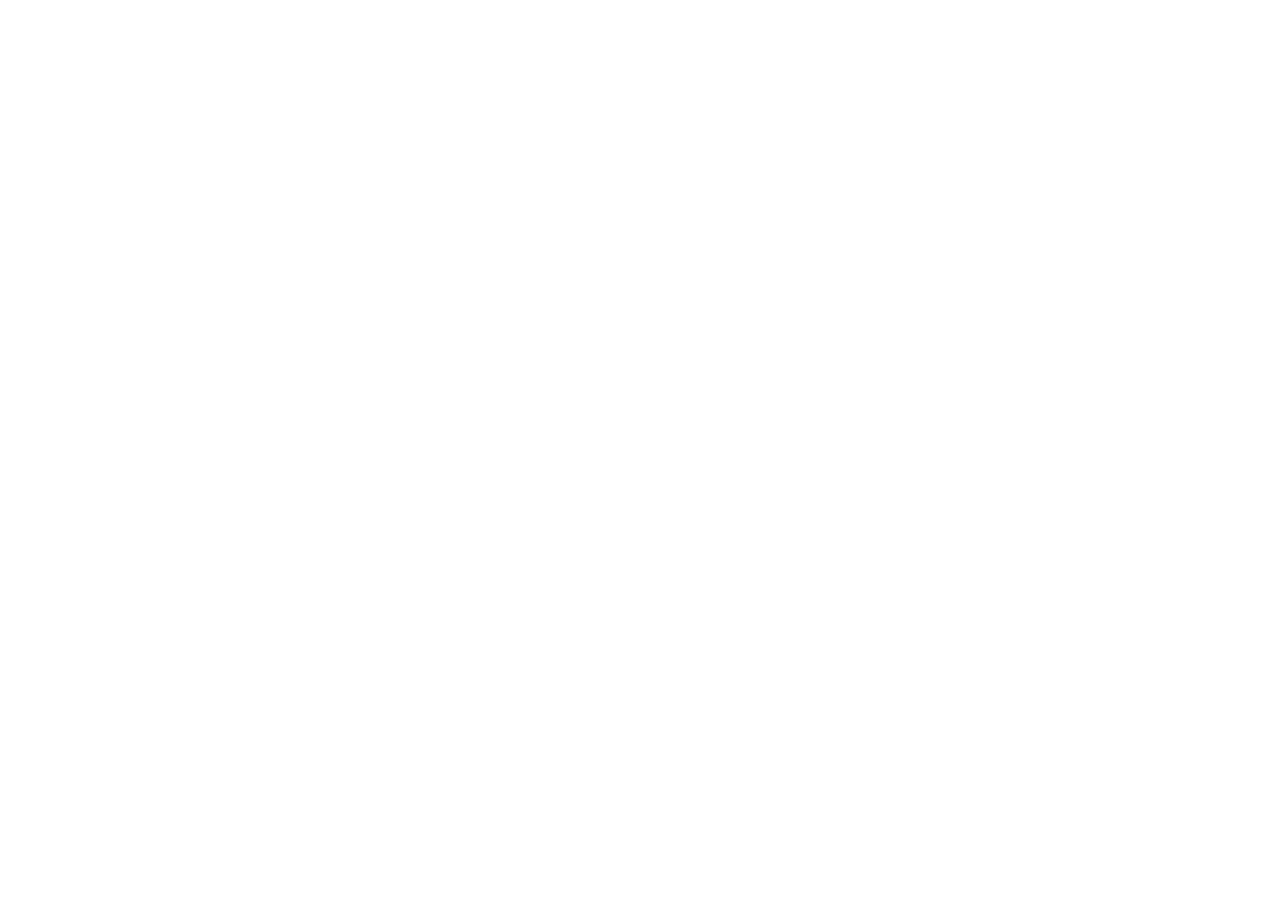
==== architects.html @ 996f66e0 "first commit" ====
<!DOCTYPE html>
<html lang="en">
<head>
    <meta charset="UTF-8">
    <meta http-equiv="X-UA-Compatible" content="IE=edge">
    <meta name="viewport" content="width=device-width, initial-scale=1.0">
    <title>Group of Architects</title>
    <link rel="stylesheet" href="styles/style.css">
</head>
<body>
    
</body>
</html>
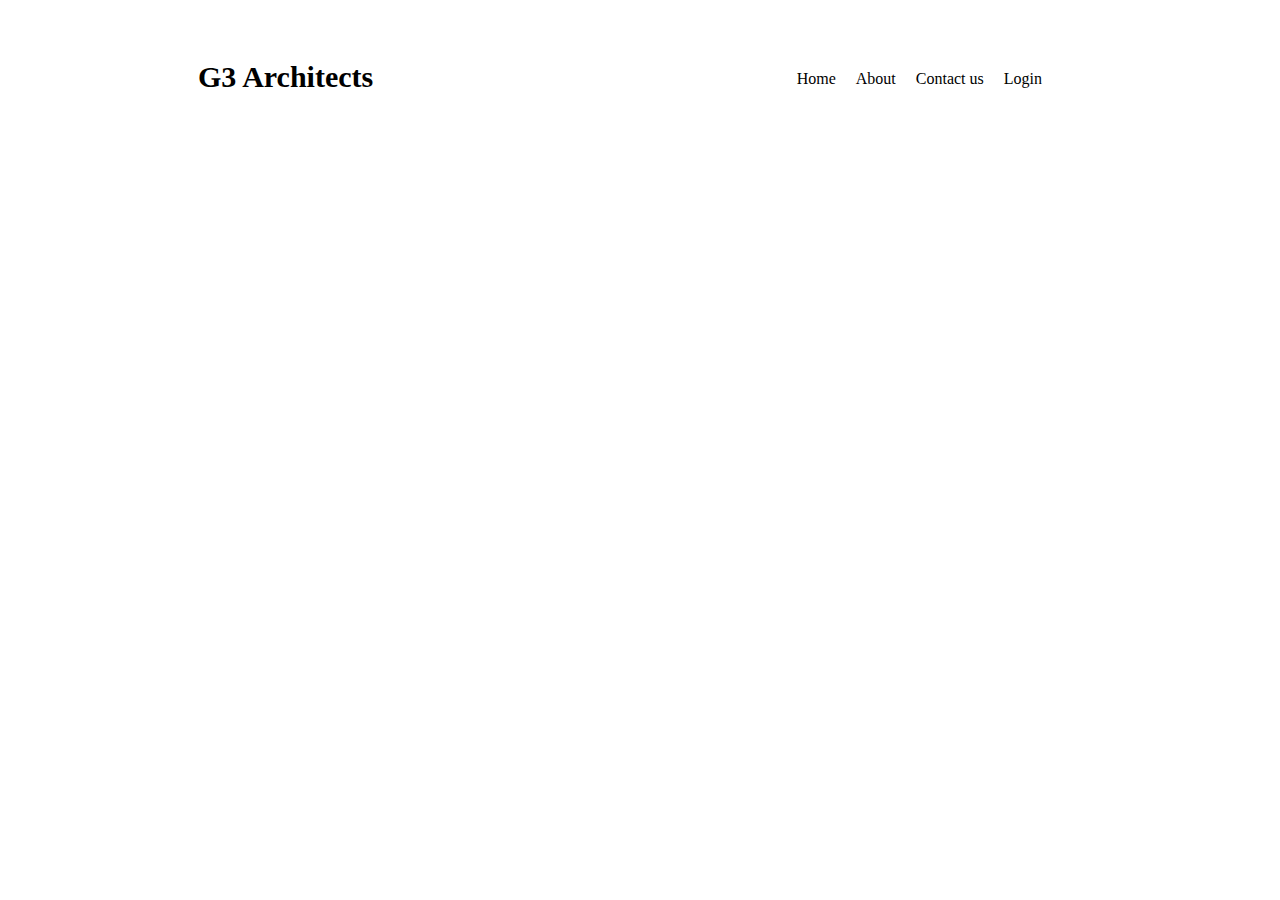
==== commit 438698a1: "sec commit" ====
--- a/architects.html
+++ b/architects.html
@@ -8,6 +8,18 @@
     <link rel="stylesheet" href="styles/style.css">
 </head>
 <body>
+<!-- header and nav -->
+    <header>
+        <nav>
+            <h3 class="nav-title">G3 Architects</h3>
+            <ul >
+                <li>Home</li>
+                <li>About</li>
+                <li>Contact us</li>
+                <li>Login</li>
+            </ul>
+        </nav>
+    </header>
     
 </body>
 </html>--- a/styles/style.css
+++ b/styles/style.css
@@ -0,0 +1,22 @@
+/* nav style */
+nav{
+    display: flex;
+    justify-content: space-between;
+    margin: 30px 190px;
+    font-family: 'Work Sans';
+    font-style: normal;
+    font-weight: 500px;
+}
+.nav-title{
+    font-size: 30px;
+   
+}
+nav ul{
+    list-style: none;
+    display: flex;
+    gap: 20px;
+    margin: 40px;
+    
+    
+}
+
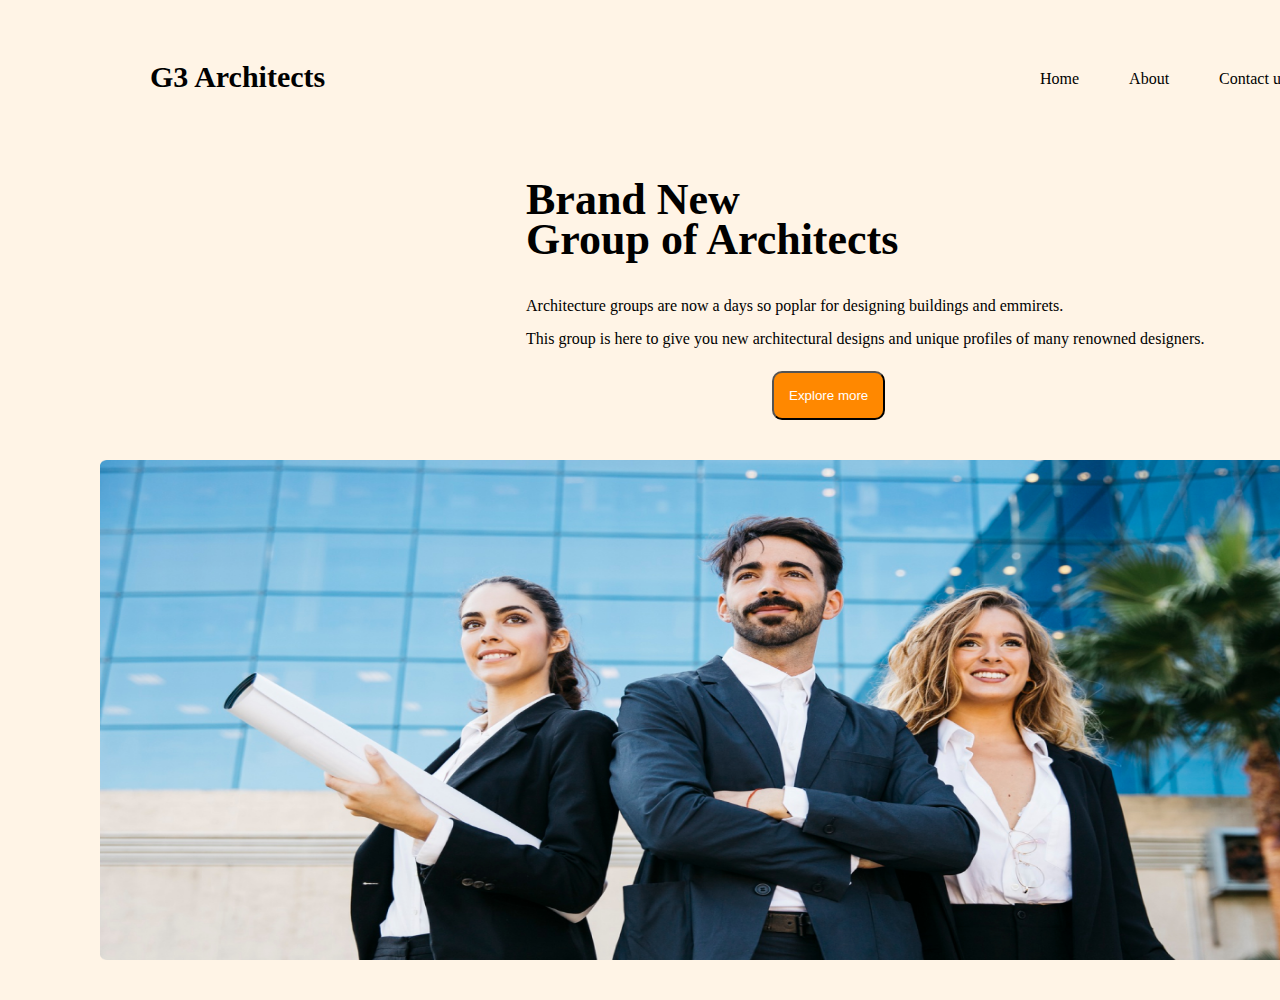
==== commit 4e2b32ca: "third" ====
--- a/architects.html
+++ b/architects.html
@@ -19,6 +19,19 @@
                 <li>Login</li>
             </ul>
         </nav>
+        <!-- header banner -->
+        <div class="container">
+            <div class="child-1">
+                <h1>Brand New <br> Group of Architects</h1>
+            <p>Architecture groups are now a days so poplar for designing buildings and emmirets.<br> This group is here to give you new architectural designs and unique profiles of many renowned designers. </p>
+            <button>Explore more</button> 
+            </div>
+             <div>
+                <img src="images/banner.png" alt="banner">
+             </div>
+
+        </div>
+       
     </header>
     
 </body>
--- a/styles/style.css
+++ b/styles/style.css
@@ -1,22 +1,72 @@
+@import url('https://fonts.googleapis.com/css2?family=Open+Sans&family=Poppins:wght@500&display=swap');
+body{
+    width: 1200px;
+}
+header{
+    position: absolute;
+    width: 1518.5px;
+    height: 1000px;
+    top: 0px;
+    left: 0px;
+    margin-bottom: 10px;
+    
+    background: rgba(255, 144, 14, 0.1);
+}
 /* nav style */
 nav{
     display: flex;
     justify-content: space-between;
-    margin: 30px 190px;
+    margin: 30px 150px;
     font-family: 'Work Sans';
     font-style: normal;
     font-weight: 500px;
 }
 .nav-title{
     font-size: 30px;
+    position: absolute;
    
 }
 nav ul{
+    position: absolute;
     list-style: none;
     display: flex;
-    gap: 20px;
-    margin: 40px;
+    gap: 50px;
+    margin-top: 40px;
+    margin-left: 850px;
     
     
 }
 
+/* header banner */
+.child-1{
+    
+    margin-left: 526px;
+    margin-top: 150px;
+   line-height: 33px;
+}
+.child-1 h1{
+    align-items: left;
+    
+
+    font-weight: 600;
+    font-size: 44px;
+    line-height: 40px;
+}
+.child-1 button{
+    margin-left: 246px;
+    padding: 15px;
+    border-radius: 10px;
+    color: white;
+    background-color: rgb(255, 136, 0);
+
+}
+.container img{
+    position: absolute;
+    height: 500px;
+    width: 1300px;
+    margin-top: 40px;
+    margin-left: 100px;
+    
+
+}
+
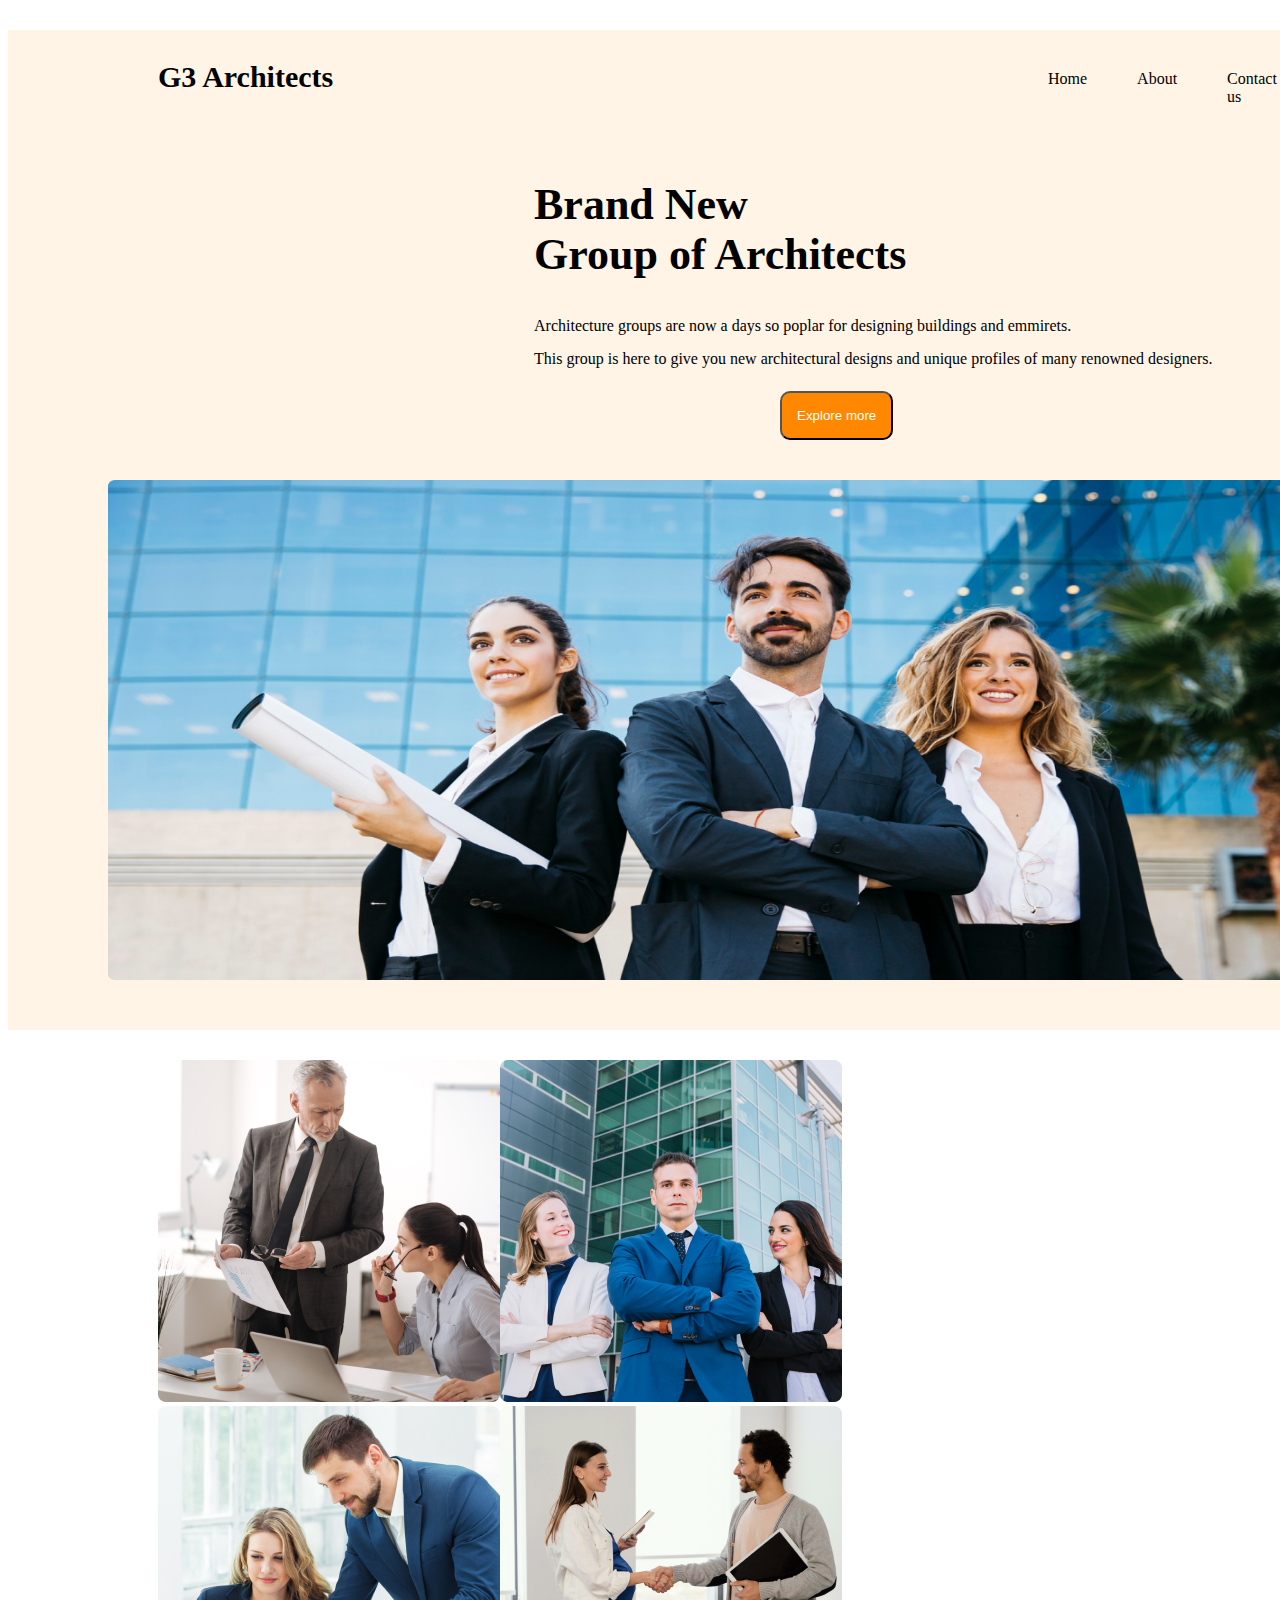
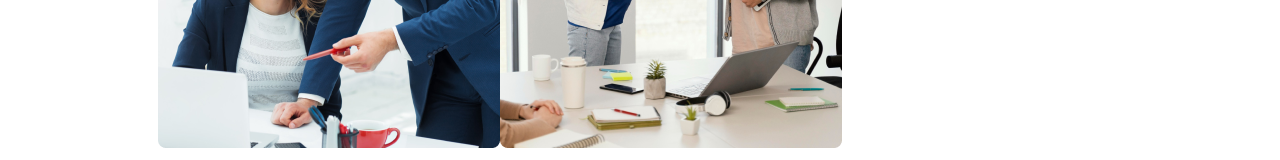
==== commit a2993824: "new" ====
--- a/architects.html
+++ b/architects.html
@@ -22,7 +22,10 @@
         <!-- header banner -->
         <div class="container">
             <div class="child-1">
-                <h1>Brand New <br> Group of Architects</h1>
+                <h1>Brand New <br>Group of Architects </h1>
+                
+                
+
             <p>Architecture groups are now a days so poplar for designing buildings and emmirets.<br> This group is here to give you new architectural designs and unique profiles of many renowned designers. </p>
             <button>Explore more</button> 
             </div>
@@ -33,6 +36,38 @@
         </div>
        
     </header>
+    <main>
+        <section>
+        <div class="quick-features">
+            
+            <div class="images-features">
+                
+                    <div class="images">
+                        <img src="images/team1.png" alt="">
+                    </div>
+                    <div class="images">
+                        <img src="images/team2.png" alt="">
+                    </div>
+                    <div class="images">
+                        <img src="images/team3.png" alt="">
+                    </div>
+                    <div class="images">
+                        <img src="images/team4.png" alt="">
+                    </div>
+            </div>    
+                <div class="child-2">
+                    
+                    <h1><span class="h-2">Quick list</span> <span class="h-3">of Our</span><br><span class="h-4">Features</span></h1>
+                    <p></p>
+                    <button> Explore more</button>
+                </div>
+               
+            
+
+        </div>
+    </section>
+
+    </main>
     
 </body>
 </html>--- a/styles/style.css
+++ b/styles/style.css
@@ -3,13 +3,10 @@
     width: 1200px;
 }
 header{
-    position: absolute;
-    width: 1518.5px;
+    
+    width: 1510px;
     height: 1000px;
-    top: 0px;
-    left: 0px;
-    margin-bottom: 10px;
-    
+   
     background: rgba(255, 144, 14, 0.1);
 }
 /* nav style */
@@ -50,7 +47,8 @@
 
     font-weight: 600;
     font-size: 44px;
-    line-height: 40px;
+    line-height: 50px;
+    
 }
 .child-1 button{
     margin-left: 246px;
@@ -66,7 +64,20 @@
     width: 1300px;
     margin-top: 40px;
     margin-left: 100px;
-    
+}
+/* section class quick features style */
+
+.quick-features{
+    display: flex;
+    margin-top: 30px;
+    margin-left: 150px ;
+}
+.images-features{
+    display: grid;
+    grid-template-columns: repeat(2, 1fr);
 
 }
+.child-2{
+    margin-left: 500px;
+}
 
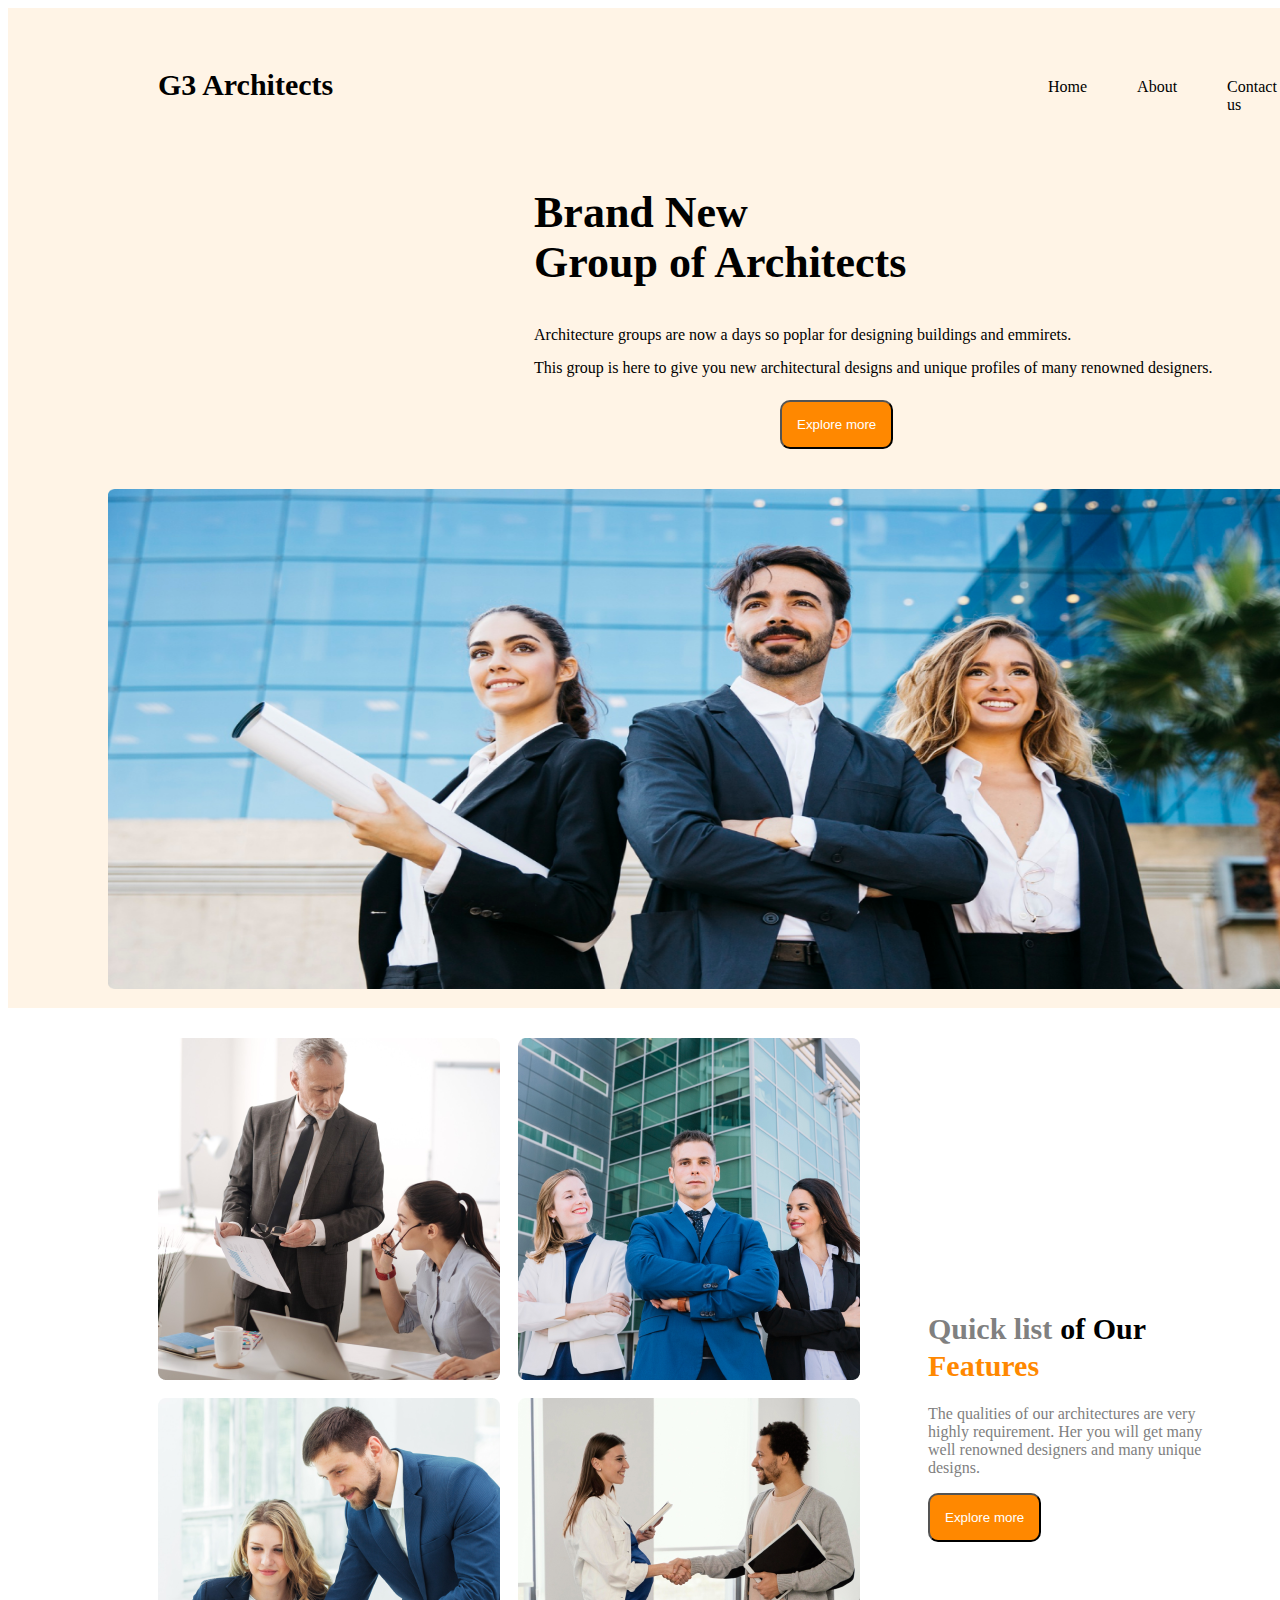
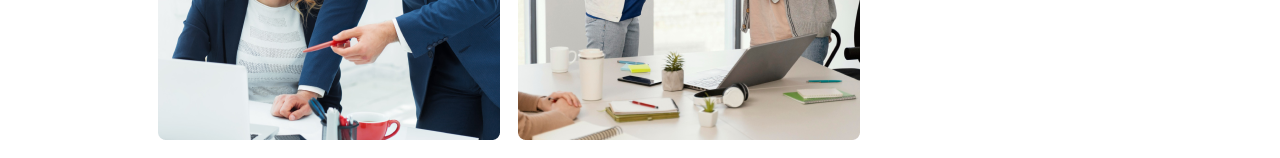
==== commit a6b57848: "forth" ====
--- a/architects.html
+++ b/architects.html
@@ -58,7 +58,7 @@
                 <div class="child-2">
                     
                     <h1><span class="h-2">Quick list</span> <span class="h-3">of Our</span><br><span class="h-4">Features</span></h1>
-                    <p></p>
+                    <p class="h-5">The qualities of our architectures are very highly requirement. Her you will get many well renowned designers and many unique designs. </p>
                     <button> Explore more</button>
                 </div>
                
--- a/styles/style.css
+++ b/styles/style.css
@@ -1,12 +1,12 @@
 @import url('https://fonts.googleapis.com/css2?family=Open+Sans&family=Poppins:wght@500&display=swap');
 body{
     width: 1200px;
+    position: absolute;
 }
 header{
-    
+    padding-top:0.1px;
     width: 1510px;
     height: 1000px;
-   
     background: rgba(255, 144, 14, 0.1);
 }
 /* nav style */
@@ -33,6 +33,9 @@
     
     
 }
+main{
+    position: absolute;
+}
 
 /* header banner */
 .child-1{
@@ -50,13 +53,16 @@
     line-height: 50px;
     
 }
-.child-1 button{
-    margin-left: 246px;
+
+button{
+    
     padding: 15px;
     border-radius: 10px;
     color: white;
     background-color: rgb(255, 136, 0);
-
+}
+.child-1 button{
+    margin-left: 246px;
 }
 .container img{
     position: absolute;
@@ -74,10 +80,34 @@
 }
 .images-features{
     display: grid;
-    grid-template-columns: repeat(2, 1fr);
+    grid-template-columns: repeat(2,5fr);
 
 }
+.images{
+    width: 360px;
+    height: 360px ;
+    gap: 100px;
+}
+/* quick list */
 .child-2{
-    margin-left: 500px;
+    margin-left: 50px;
+    margin-top: 250px;
+    
+}
+.h-2{
+    font-size: 30px;
+    color: gray;
+}
+.h-3{
+    font-size: 30px;
+}
+.h-4{
+    font-size: 30px;
+    color: rgb(255, 136, 0);
+}
+.h-5{
+    
+    color:gray;
 }
 
+
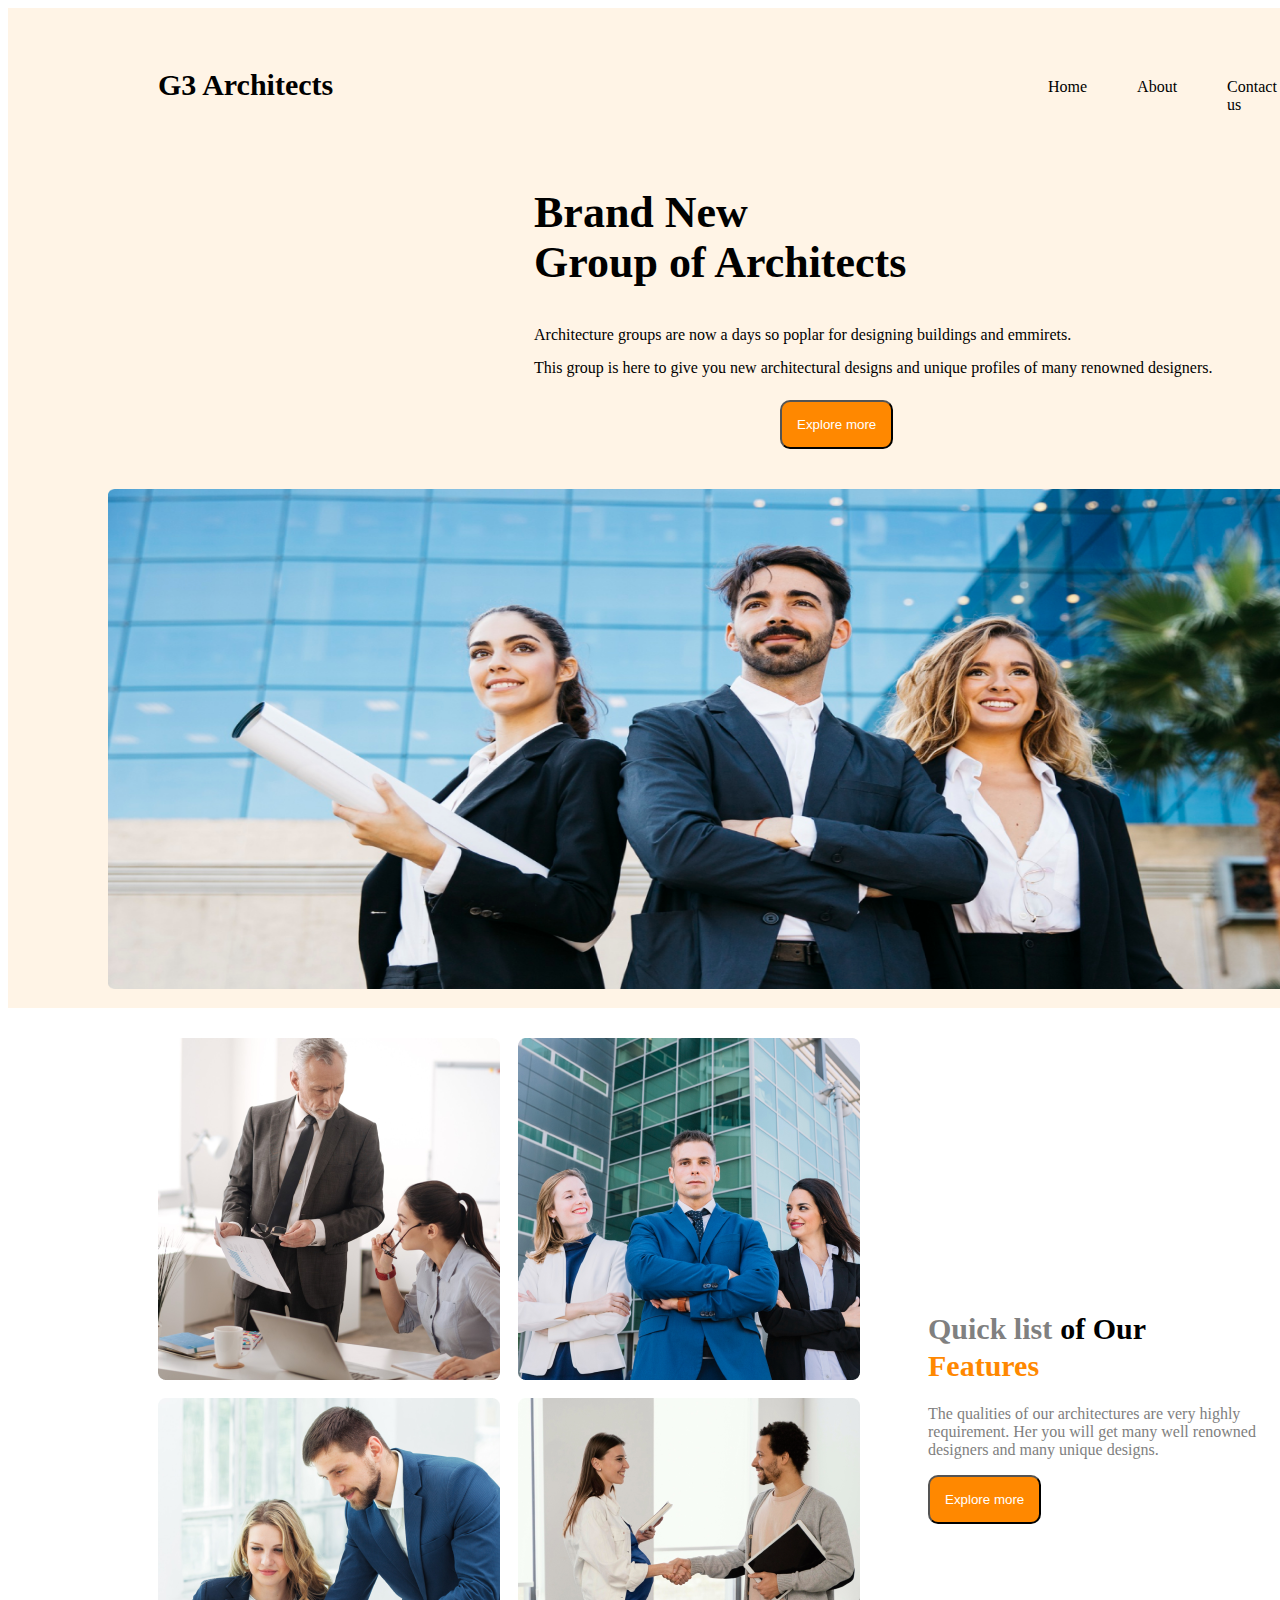
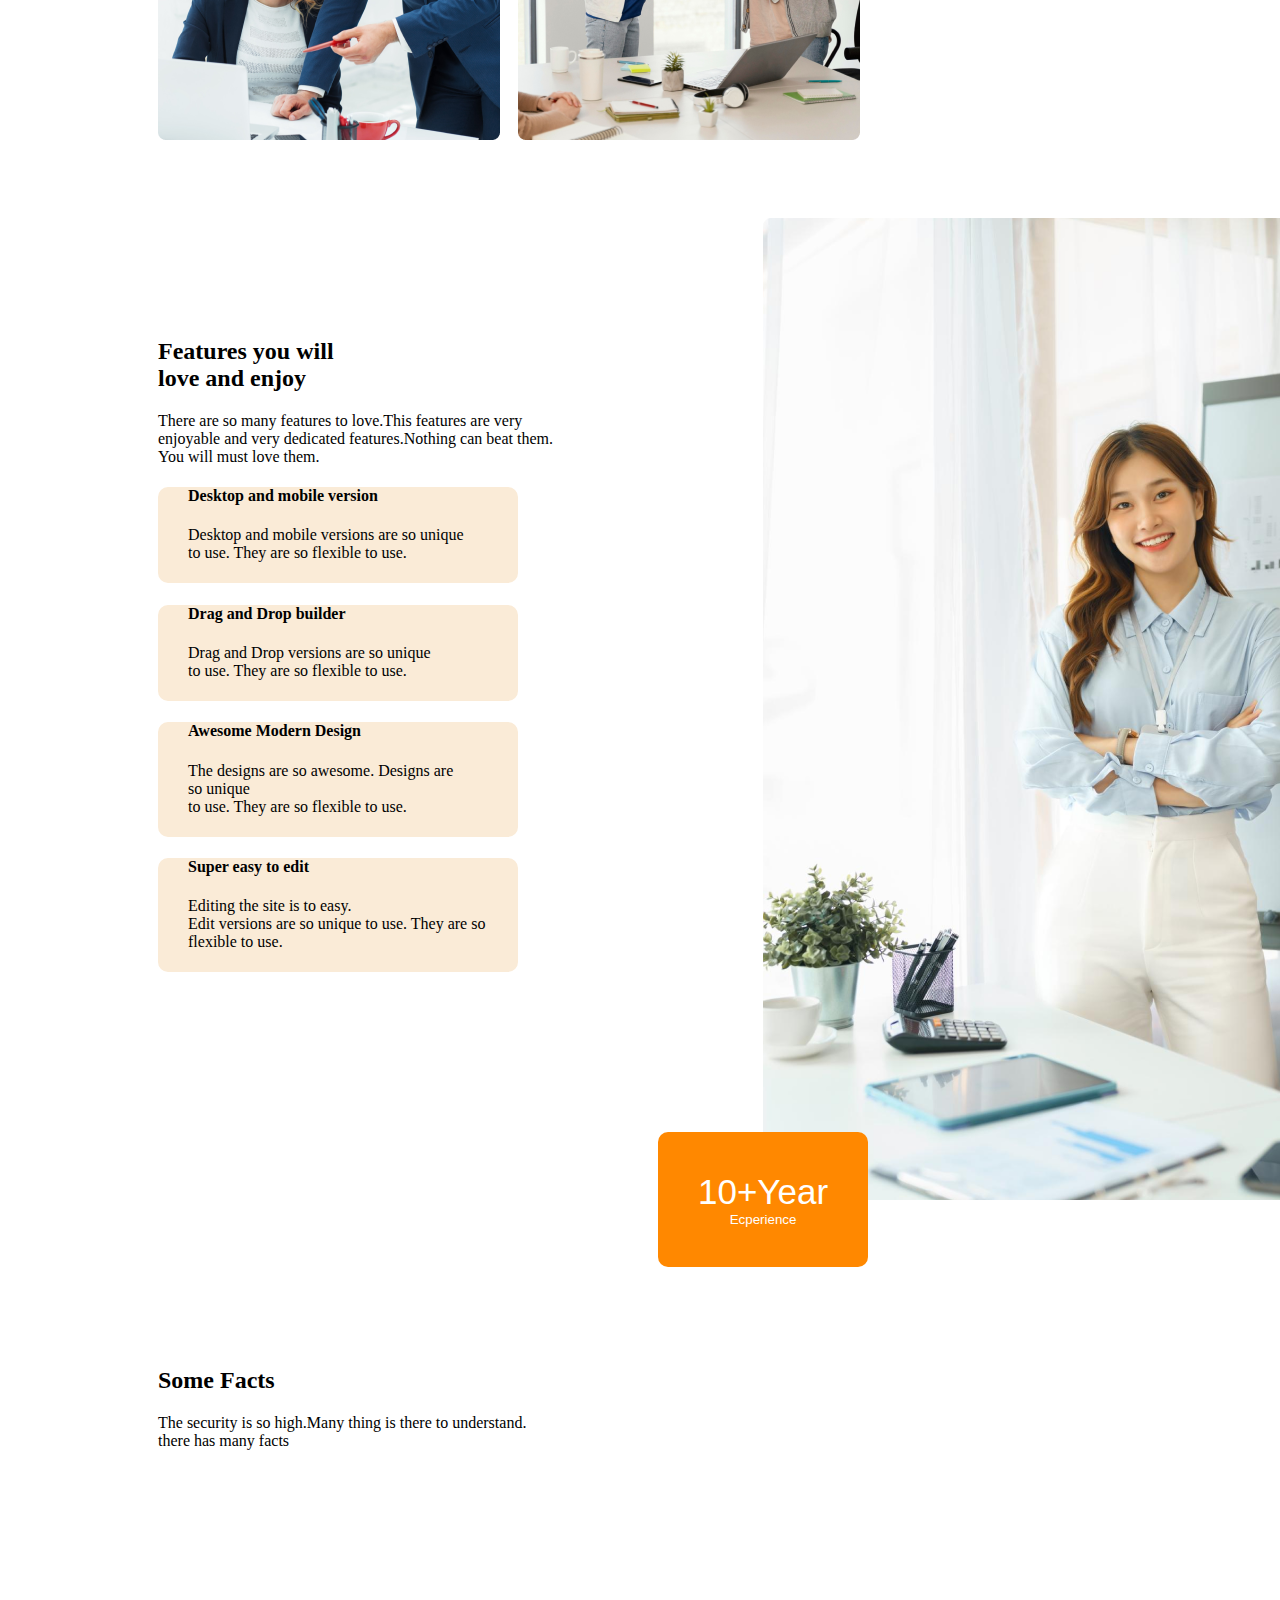
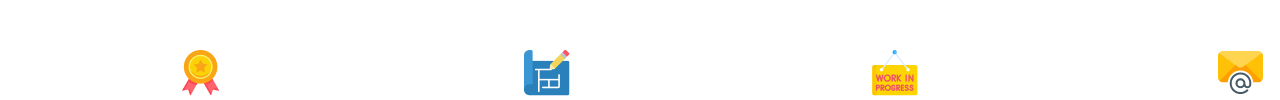
==== commit e948b5a9: "new" ====
--- a/architects.html
+++ b/architects.html
@@ -54,7 +54,8 @@
                     <div class="images">
                         <img src="images/team4.png" alt="">
                     </div>
-            </div>    
+            </div> 
+               <!--quick list  -->
                 <div class="child-2">
                     
                     <h1><span class="h-2">Quick list</span> <span class="h-3">of Our</span><br><span class="h-4">Features</span></h1>
@@ -62,9 +63,74 @@
                     <button> Explore more</button>
                 </div>
                
+        </div>
+    </section>
+    <!-- features and enjoy section 2 -->
+    <section>
+        <div class="container-2">
+            <div class="loved-features">
+                <div class="features">
+                  <h2>Features you will <br>love and enjoy</h2>
+                  <p>There are so many features to love.This features are very enjoyable and very dedicated features.Nothing can beat them.  You will must love them.</p>
+
+
             
+            
+                <div class="box-1">
+                    <h4 class="box-2">Desktop and mobile version</h4>
+                    <p class="box-2">
+                        Desktop and mobile versions are so unique <br>to use. They are so flexible to use.
+                    </p>
 
+                </div>
+                <div class="box-1">
+                    <h4 class="box-2">Drag and Drop builder</h4>
+                    <p class="box-2">
+                        Drag and Drop  versions are so unique <br>to use. They are so flexible to use.
+                    </p>
+                </div>
+                <div class="box-1">
+                    <h4 class="box-2">Awesome Modern Design</h4>
+                    <p class="box-2">
+                        The designs are so awesome. Designs are <br> so unique <br>to use. They are so flexible to use.
+                    </p>
+                </div>
+                <div class="box-1">
+                    <h4 class="box-2">Super easy to edit</h4>
+                    <p class="box-2">
+                        Editing the site is to easy. <br> Edit versions are so unique to use. They are so flexible to use.
+                    </p>
+                </div>
+            </div>    
+                <div class="images-2">
+                    <img src="images/architect.png" alt="">
+    
+                </div>
+                
+                
+         </div>
+         <button class="button-enjoy"><span class="year">10+Year</span> <br> <span class="exp">Ecperience</span></button>
+
+    </section>
+    <article class="Facts">
+        <h2>Some Facts</h2>
+        <p>The security is so high.Many thing is there to understand. <br>there has many facts</p>
+    </article>
+    <section class="icons">
+        <div class="ribon">
+            
+            <img src="images/icons/ribon.png" alt="">
         </div>
+        <div class="project">
+            <img src="images/icons/projects.png" alt="">
+        </div>
+        <div class="customer">
+            <img src="images/icons/customers.png" alt="">
+        </div>
+        <div class="email">
+            <img src="images/icons/email.png" alt="">
+        </div>
+
     </section>
 
     </main>
--- a/styles/style.css
+++ b/styles/style.css
@@ -109,5 +109,55 @@
     
     color:gray;
 }
+/* section2 features of love */
 
+.box-1{
+    
+    width: 360px;
+    background-color: antiquewhite;
+    padding-bottom: 5px;
+    border-radius:10px ;
+    
+    
+}
+.box-2{
+     
+    margin-left: 30px;
+}
+.loved-features{
+    display: flex;
+    gap: 200px;
+    margin-top: 60px;
+}
+.features{
+    margin-left: 150px;
+    margin-top: 100px;
+}
+.images-2{
+    width: 500px;
+    height: 70px;
+    top: 2245px;
+    
+}
+.button-enjoy{
+    margin-left: 650px;
+    margin-top: 160px;
+    padding: 40px;
+    border-style: none;
+}
+.year{
+    font-size: 35px;
+}
+/* article */
+.Facts{
+    margin-top: 100px;
+    margin-left: 150px;
+}
+/* icons */
+.icons{
+    display: flex;
+    gap: 300px;
+    margin-left: 170px;
+    margin-top: 200px; ;
+}
 
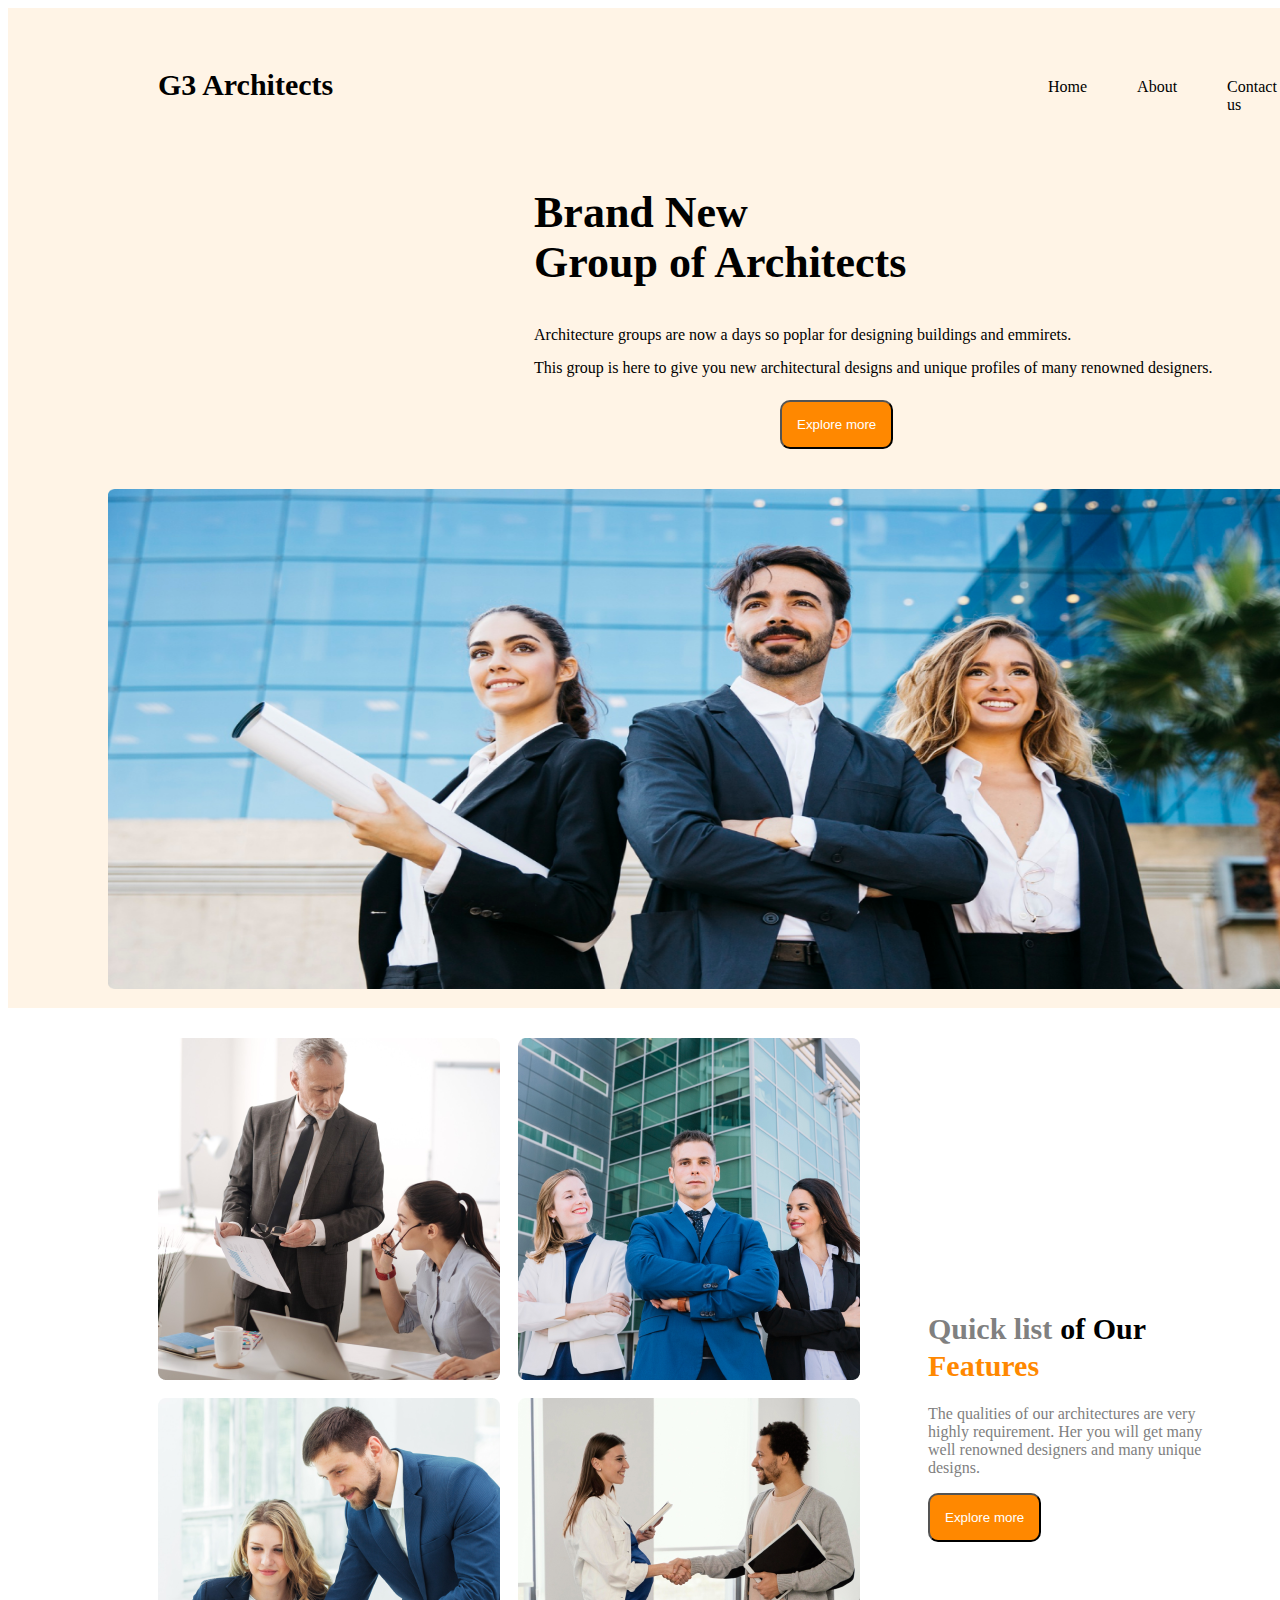
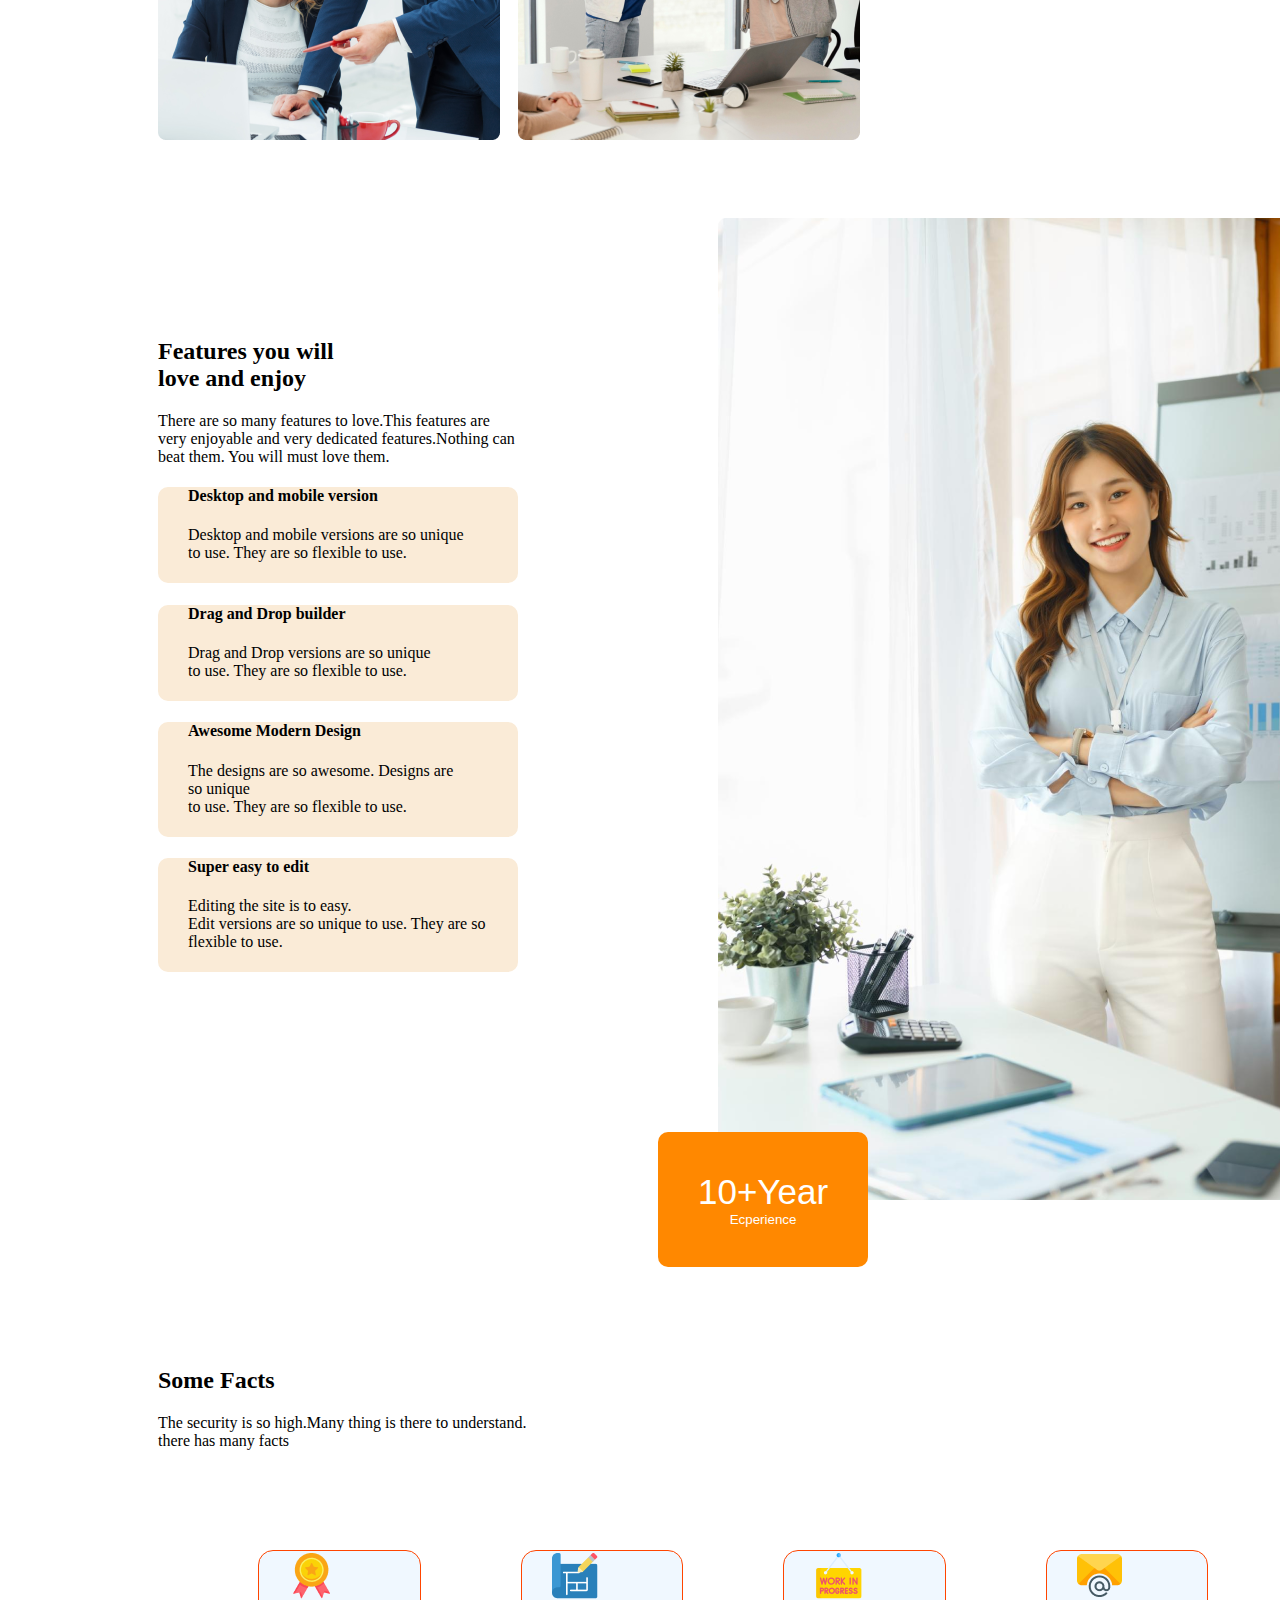
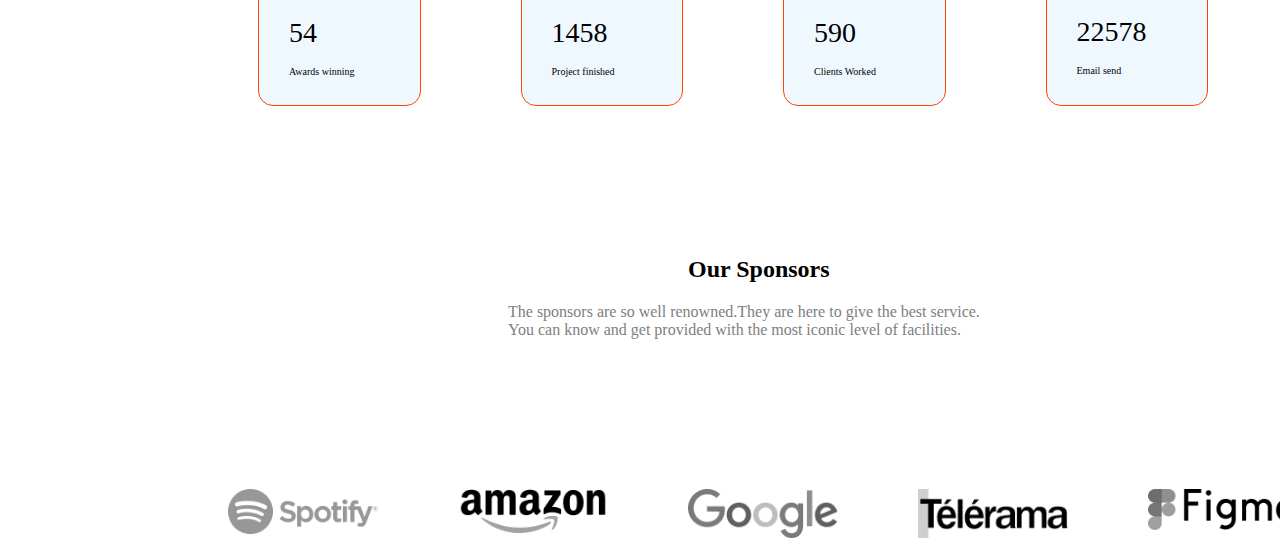
==== commit 63901c0b: "icon" ====
--- a/architects.html
+++ b/architects.html
@@ -117,18 +117,51 @@
         <p>The security is so high.Many thing is there to understand. <br>there has many facts</p>
     </article>
     <section class="icons">
-        <div class="ribon">
+        <div class="icons-1">
             
             <img src="images/icons/ribon.png" alt="">
+            <p class="pro-title-1">54</p>
+            <p class="pro-title-2">Awards winning</p>
         </div>
-        <div class="project">
+        <div class="icons-1">
             <img src="images/icons/projects.png" alt="">
+            <p class="pro-title-1">1458</p>
+            <p class="pro-title-2">Project finished</p>
         </div>
-        <div class="customer">
+        <div class="icons-1">
             <img src="images/icons/customers.png" alt="">
+            <p class="pro-title-1">590</p>
+            <p class="pro-title-2">Clients Worked</p>
         </div>
-        <div class="email">
+        <div class="icons-1">
             <img src="images/icons/email.png" alt="">
+            <p class="pro-title-1">22578</p>
+            <p class="pro-title-2">Email send</p>
+        </div>
+
+    </section>
+<!-- section of sponsors -->
+    <section>
+        <div class="sponsors-contain">
+            <h2> <b>Our Sponsors</b> </h2>
+        <p>The sponsors are so well renowned.They are here to give the best service. <br>You can know and get provided with the most iconic level of facilities.</p>
+        </div>
+        <div class="sponsors">
+            <div class="sponsor-1">
+             <img src="images/sponsors/spotify.png" alt="">
+            </div>
+            <div class="sponsor-1">
+                <img src="images/sponsors/amazon.png" alt="">
+            </div>
+            <div class="sponsor-1">
+                <img src="images/sponsors/google.png" alt="">
+            </div>
+            <div class="sponsor-1">
+                <img src="images/sponsors/telerama.png" alt="">
+            </div>
+            <div class="sponsor-1">
+                <img src="images/sponsors/figma.png" alt="">
+            </div>
         </div>
 
     </section>
--- a/styles/style.css
+++ b/styles/style.css
@@ -1,7 +1,7 @@
 @import url('https://fonts.googleapis.com/css2?family=Open+Sans&family=Poppins:wght@500&display=swap');
 body{
     width: 1200px;
-    position: absolute;
+   
 }
 header{
     padding-top:0.1px;
@@ -32,9 +32,6 @@
     margin-left: 850px;
     
     
-}
-main{
-    position: absolute;
 }
 
 /* header banner */
@@ -155,9 +152,53 @@
 }
 /* icons */
 .icons{
-    display: flex;
-    gap: 300px;
-    margin-left: 170px;
-    margin-top: 200px; ;
-}
-
+    
+    display: flex;
+    gap: 100px;
+    margin-left: 250px;
+    margin-top: 100px; 
+
+}
+.icons-1{
+    width: 100%;
+    height: 150px;
+    border: 1px solid orangered;
+    border-radius: 15px;
+    padding: 2px 30px;
+    font-size: large;
+    background-color: aliceblue;
+    justify-content: center;
+}
+.pro-title-1{
+    font-size: 28px;
+    line-height: 2px;
+}
+.pro-title-2{
+    line-height: 20px;
+    font-size: 10px;
+}
+/* sponsrs style */
+.sponsors-contain{
+    margin-top: 150px;
+    margin-left:500px ;
+}
+.sponsors-contain h2{
+    margin-left: 180px;
+}
+.sponsors-contain p{
+    color: gray;
+}
+.sponsors{
+    display: flex;
+    gap:80px;
+    margin-top: 150px;
+    margin-left:220px ;
+}
+.sponsors img{
+    color: gray;
+    width: 150px;
+    filter: grayscale(100%);
+}
+   
+
+
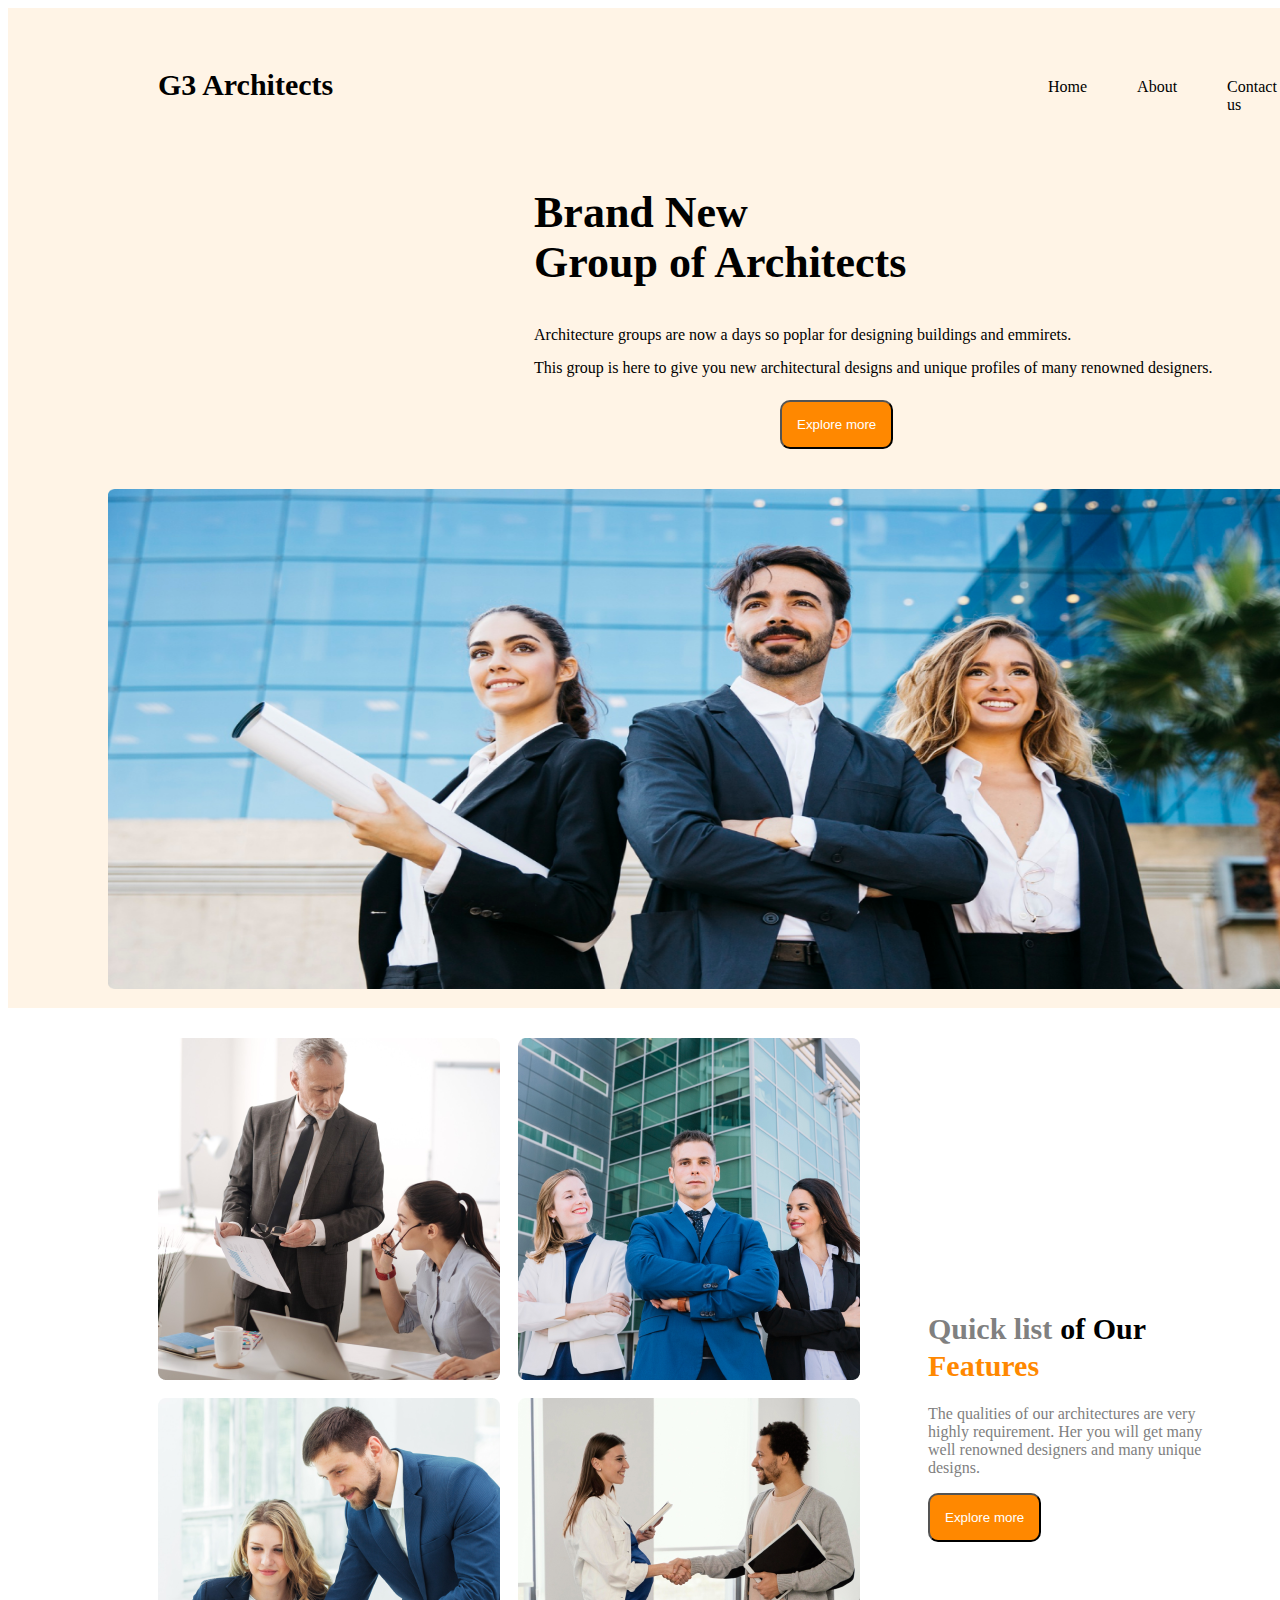
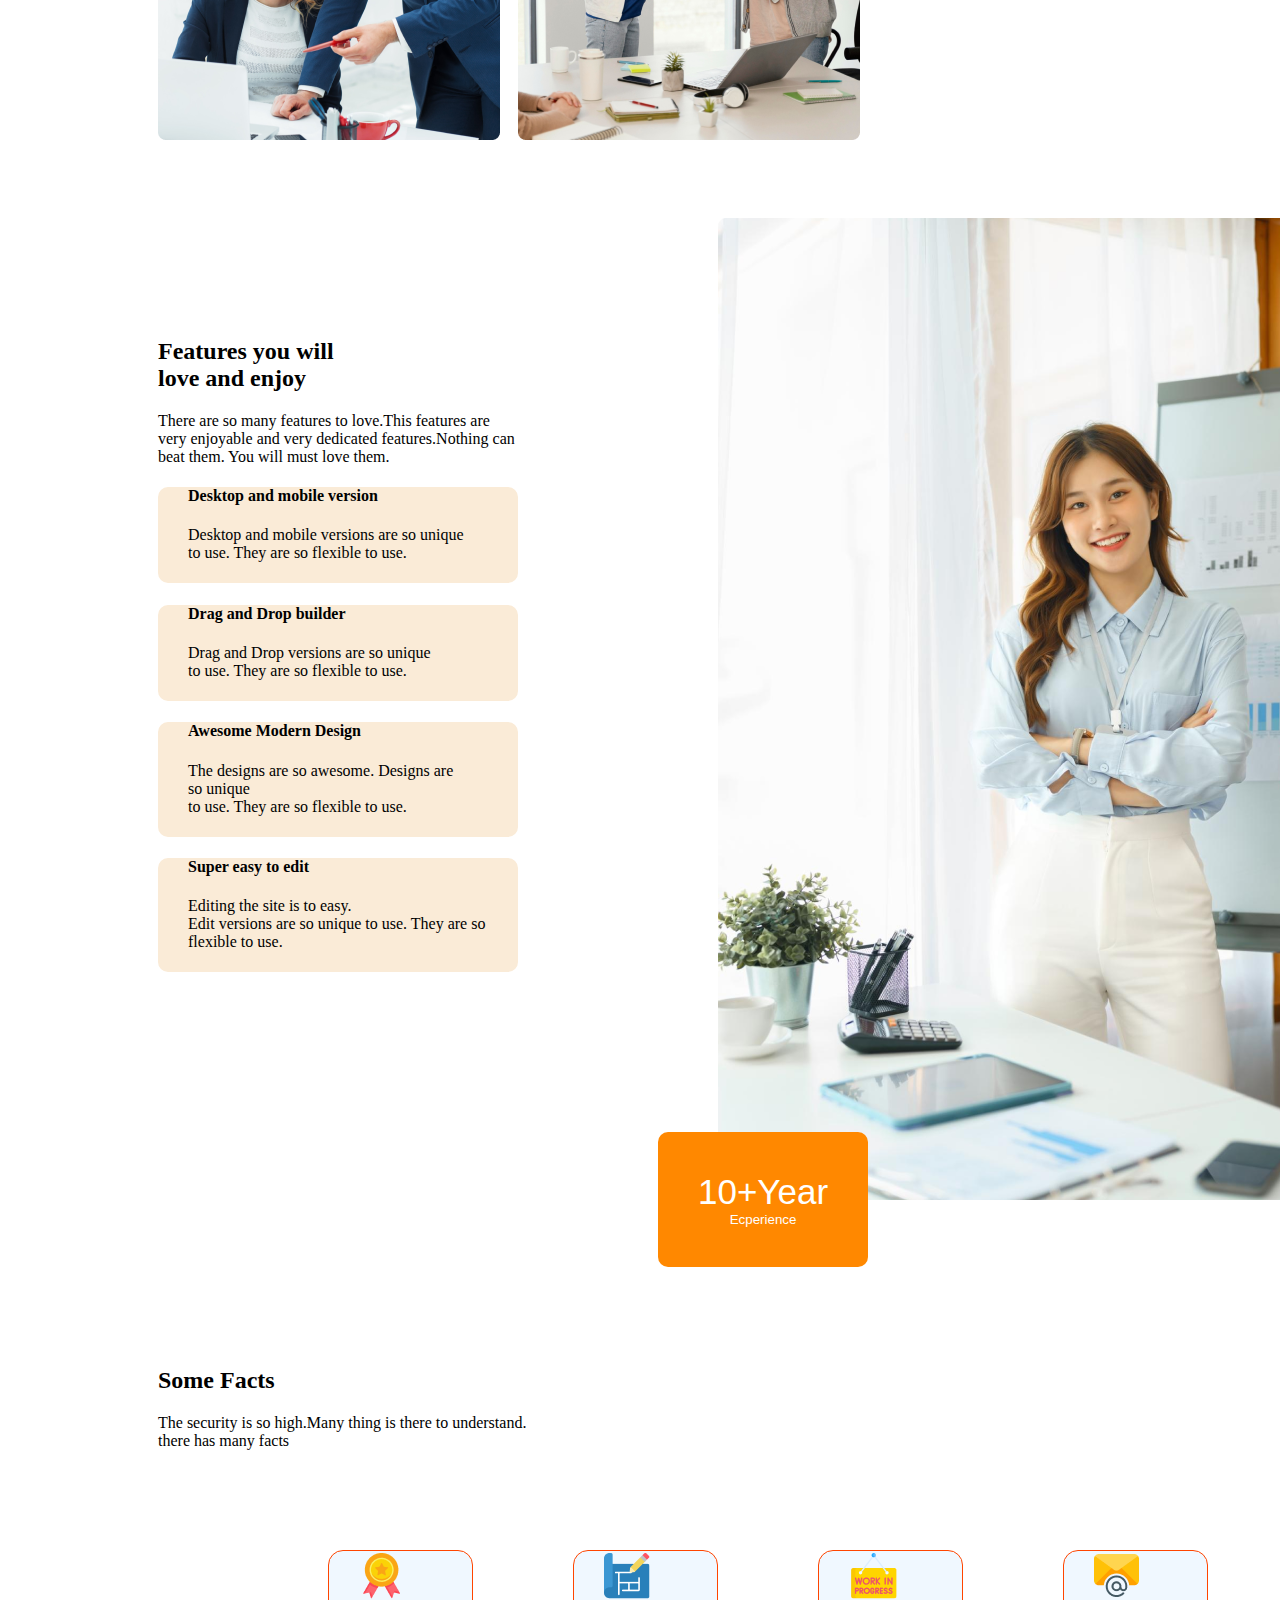
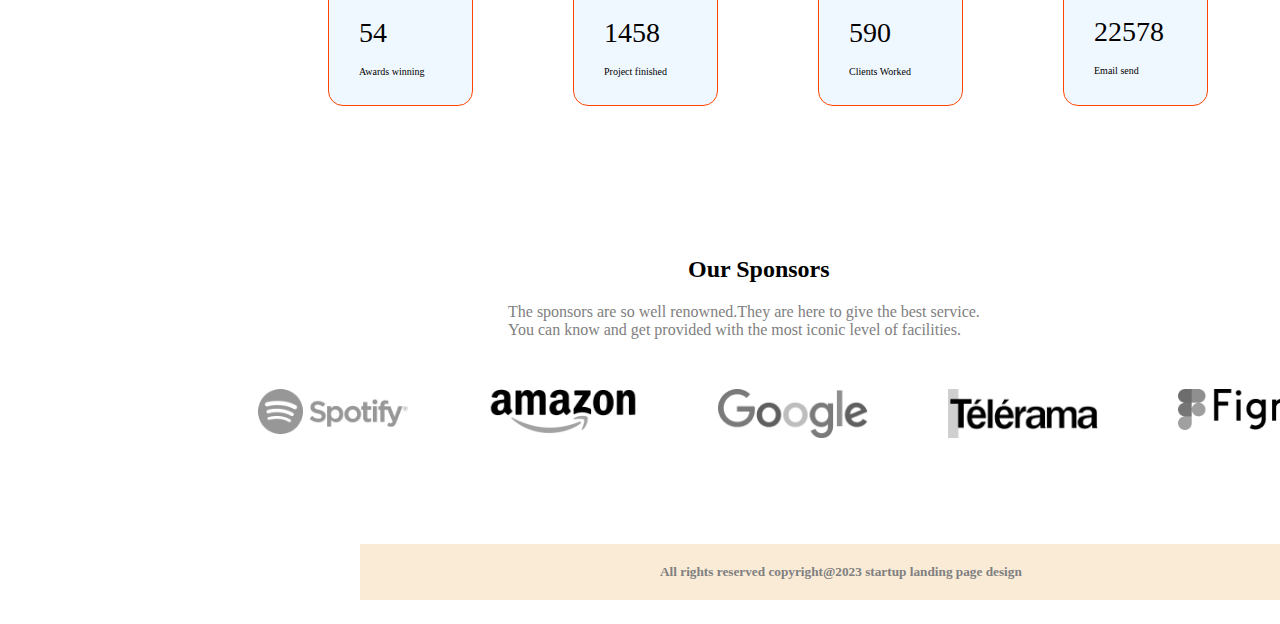
==== commit febfea08: "project" ====
--- a/architects.html
+++ b/architects.html
@@ -167,6 +167,9 @@
     </section>
 
     </main>
+    <footer>
+        <h5>All rights reserved copyright@2023 startup landing page design</h5>
+    </footer>
     
 </body>
 </html>--- a/styles/style.css
+++ b/styles/style.css
@@ -155,7 +155,7 @@
     
     display: flex;
     gap: 100px;
-    margin-left: 250px;
+    margin-left: 320px;
     margin-top: 100px; 
 
 }
@@ -191,14 +191,24 @@
 .sponsors{
     display: flex;
     gap:80px;
-    margin-top: 150px;
-    margin-left:220px ;
+    margin-top: 50px;
+    margin-left:250px ;
 }
 .sponsors img{
     color: gray;
     width: 150px;
     filter: grayscale(100%);
 }
+footer h5{
+    margin-top: 100px ;
+    margin-left: 350px ;
+    border: 2px solid white;
+    background-color: antiquewhite;
+    padding: 20px;
+    padding-left: 300px;
+    color: grey;
+    width:600px ;
+}
    
 
 
